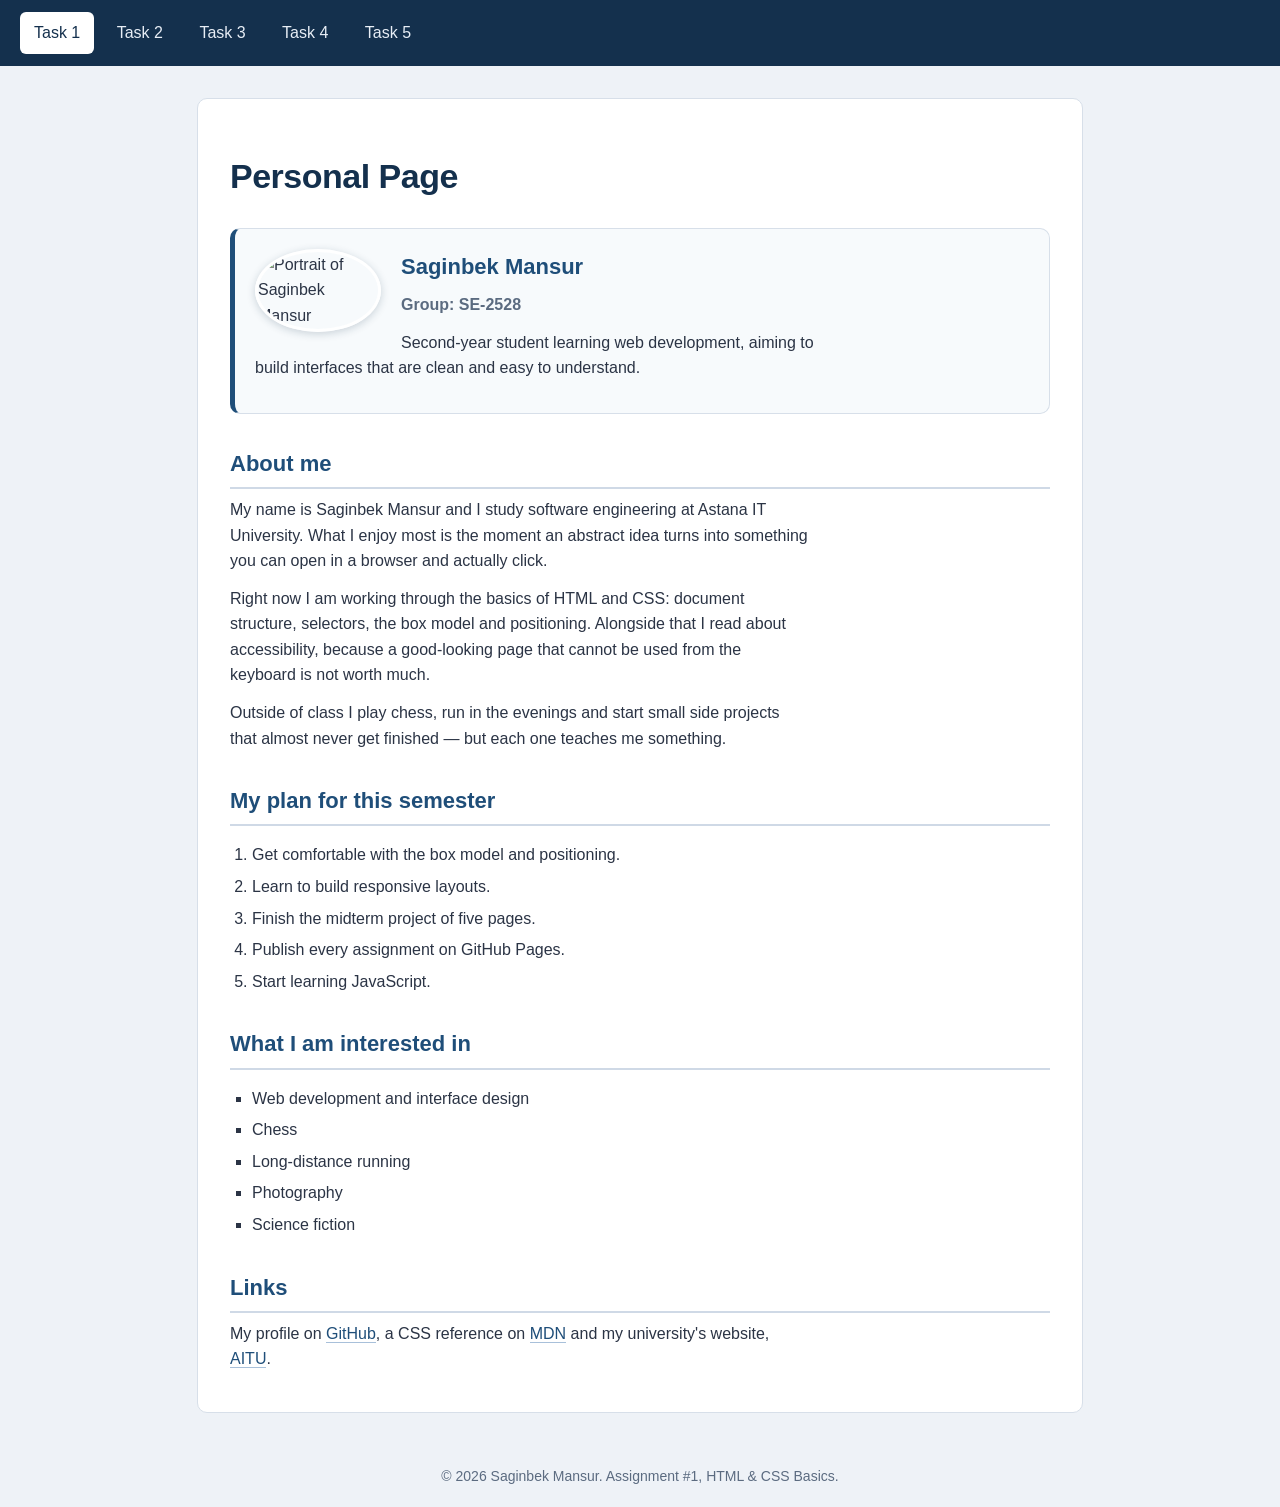
==== index.html @ 6b3d6228 "add Tasks" ====
<!DOCTYPE html>
<html lang="en">
<head>
  <meta charset="UTF-8">
  <meta name="viewport" content="width=device-width, initial-scale=1.0">
  <title>Task 1 — Personal Page</title>
  <link rel="stylesheet" href="styles.css">
</head>
<body>

  <!-- Navigation across all tasks -->
  <nav class="navbar">
    <a class="nav-link active" href="index.html">Task 1</a>
    <a class="nav-link" href="task2.html">Task 2</a>
    <a class="nav-link" href="task3.html">Task 3</a>
    <a class="nav-link" href="task4.html">Task 4</a>
    <a class="nav-link" href="task5.html">Task 5</a>
  </nav>

  <main class="page">

    <h1 id="page-title">Personal Page</h1>

    <!-- Profile card: photo, name, group, short description -->
    <section class="profile-card">
      <img class="avatar" src="C:\Users\Admin\Desktop\web\images\photo_2026-09-18_08-46-28.jpg" alt="Portrait of Saginbek Mansur">
      <div class="profile-info">
        <h2>Saginbek Mansur</h2>
        <p class="group">Group: SE-2528</p>
        <p>Second-year student learning web development, aiming to build
           interfaces that are clean and easy to understand.</p>
      </div>
    </section>

    <h2>About me</h2>
    <p>
      My name is Saginbek Mansur and I study software engineering at
      Astana IT University. What I enjoy most is the moment an abstract idea
      turns into something you can open in a browser and actually click.
    </p>
    <p>
      Right now I am working through the basics of HTML and CSS: document
      structure, selectors, the box model and positioning. Alongside that I read
      about accessibility, because a good-looking page that cannot be used from
      the keyboard is not worth much.
    </p>
    <p>
      Outside of class I play chess, run in the evenings and start small side
      projects that almost never get finished — but each one teaches me something.
    </p>

    <h2>My plan for this semester</h2>
    <ol class="plan-list">
      <li>Get comfortable with the box model and positioning.</li>
      <li>Learn to build responsive layouts.</li>
      <li>Finish the midterm project of five pages.</li>
      <li>Publish every assignment on GitHub Pages.</li>
      <li>Start learning JavaScript.</li>
    </ol>

    <h2>What I am interested in</h2>
    <ul class="hobby-list">
      <li>Web development and interface design</li>
      <li>Chess</li>
      <li>Long-distance running</li>
      <li>Photography</li>
      <li>Science fiction</li>
    </ul>

    <h2>Links</h2>
    <p>
      My profile on <a href="https://github.com/soqyrbala" target="_blank" rel="noopener">GitHub</a>,
      a CSS reference on <a href="https://developer.mozilla.org/en-US/docs/Web/CSS" target="_blank" rel="noopener">MDN</a>
      and my university's website, <a href="https://astanait.edu.kz/" target="_blank" rel="noopener">AITU</a>.
    </p>

  </main>

  <footer class="footer">
    <p>&copy; 2026 Saginbek Mansur. Assignment #1, HTML &amp; CSS Basics.</p>
  </footer>

</body>
</html>
---- styles.css ----
body {
  margin: 0;
  background-color: #eef2f7;
  font-family: "Segoe UI", Tahoma, Geneva, sans-serif;
  font-size: 16px;
  line-height: 1.6;
  color: #2b3445;
}

h1 {
  font-size: 34px;
  margin-bottom: 24px;
}

h2 {
  font-size: 22px;
  color: #1f4e79;
  margin-top: 32px;
  margin-bottom: 8px;
  padding-bottom: 6px;
  border-bottom: 2px solid #cfd9e6;
}

p {
  margin: 0 0 12px;
  max-width: 65ch;
}

a {
  color: #1f4e79;
  text-decoration: none;
  border-bottom: 1px solid #a8c0da;
  transition: color 0.2s, border-color 0.2s;
}

a:hover {
  color: #c2410c;
  border-bottom-color: #c2410c;
}

a:focus-visible {
  outline: 2px solid #c2410c;
  outline-offset: 2px;
}

#page-title {
  color: #14304d;
  letter-spacing: -0.5px;
}

.navbar {
  background-color: #14304d;
  padding: 12px 20px;
}

.nav-link {
  display: inline-block;
  color: #e8eef6;
  padding: 8px 14px;
  margin-right: 4px;
  border: none;
  border-radius: 6px;
}

.nav-link:hover {
  background-color: #27527f;
  color: #ffffff;
}

.nav-link.active {
  background-color: #ffffff;
  color: #14304d;
}

.page {
  max-width: 820px;
  margin: 32px auto;
  padding: 28px 32px;
  background-color: #ffffff;
  border: 1px solid #d7dfe9;
  border-radius: 10px;
}

.profile-card {
  display: block;
  background-color: #f7fafc;
  border: 1px solid #d7dfe9;
  border-left: 5px solid #1f4e79;
  border-radius: 10px;
  padding: 20px;
  overflow: hidden;
}

.avatar {
  float: left;
  width: 120px;
  max-width: 100%;
  margin-right: 20px;
  border: 3px solid #ffffff;
  border-radius: 50%;
  box-shadow: 0 2px 8px rgba(20, 48, 77, 0.2);
}

.profile-info h2 {
  margin-top: 0;
  border-bottom: none;
  padding-bottom: 0;
}

.group {
  font-weight: bold;
  color: #5b6b80;
}

.plan-list {
  padding-left: 22px;
}

.plan-list li {
  margin-bottom: 6px;
}

.hobby-list {
  list-style-type: square;
  padding-left: 22px;
}

.hobby-list li {
  margin-bottom: 6px;
}

.footer {
  text-align: center;
  padding: 20px;
  color: #5b6b80;
  font-size: 14px;
}

.footer p {
  max-width: none;
  margin: 0;
}

@media (max-width: 600px) {
  .page {
    margin: 16px;
    padding: 20px;
  }

  h1 {
    font-size: 26px;
  }

  .avatar {
    float: none;
    display: block;
    margin: 0 auto 16px;
  }

  .profile-card {
    text-align: center;
  }
}

.layout {
  max-width: 960px;
  margin: 24px auto;
  padding: 0 16px 40px;
}

.site-header {
  background-color: #14304d;
  color: #ffffff;
  padding: 28px 24px;
  border-radius: 10px 10px 0 0;
}

.site-header h1 {
  margin: 0 0 8px;
  color: #ffffff;
}

.site-header p {
  margin: 0;
  color: #c9d8e8;
  max-width: none;
}

.section-nav {
  background-color: #27527f;
  padding: 10px 24px;
  box-shadow: 0 2px 4px rgba(0, 0, 0, 0.15);
}

.section-nav a {
  display: inline-block;
  color: #e8eef6;
  border-bottom: none;
  padding: 6px 12px;
  margin-right: 6px;
  border-radius: 6px;
}

.section-nav a:hover {
  background-color: #ffffff;
  color: #14304d;
}

.body-columns {
  background-color: #eef2f7;
  border: 1px solid #d7dfe9;
  border-top: none;
  padding: 24px;
  overflow: hidden;
}

.sidebar {
  float: left;
  width: 220px;
  box-sizing: border-box;
  background-color: #ffffff;
  border: 1px solid #d7dfe9;
  border-radius: 8px;
  padding: 18px;
  box-shadow: 0 2px 6px rgba(20, 48, 77, 0.08);
}

.sidebar h2 {
  margin-top: 0;
  font-size: 18px;
  border-bottom: none;
}

.sidebar ul {
  list-style: none;
  padding: 0;
  margin: 0;
}

.sidebar li {
  margin-bottom: 4px;
}

.sidebar a {
  display: block;
  padding: 8px 10px;
  border-bottom: none;
  border-radius: 6px;
  color: #1f4e79;
}

.sidebar a:hover {
  background-color: #eef2f7;
  color: #c2410c;
}

.content {
  float: right;
  width: calc(100% - 220px - 24px);
  box-sizing: border-box;
  background-color: #ffffff;
  border: 1px solid #d7dfe9;
  border-radius: 8px;
  padding: 20px 24px;
  box-shadow: 0 2px 6px rgba(20, 48, 77, 0.08);
}

.content h2 {
  font-size: 19px;
}

.site-footer {
  background-color: #14304d;
  color: #c9d8e8;
  text-align: center;
  padding: 16px;
  border-radius: 0 0 10px 10px;
}

.site-footer p {
  margin: 0;
  max-width: none;
  color: inherit;
}

@media (max-width: 700px) {
  .sidebar,
  .content {
    float: none;
    width: auto;
    margin-bottom: 16px;
  }
}

body.tribute-page {
  background: linear-gradient(180deg, #fdfbf6 0%, #f1ece0 100%);
  font-family: "Source Sans 3", "Segoe UI", sans-serif;
  color: #2a2a2a;
}

.tribute-header {
  background-color: #1c1c1c;
  color: #f4ead8;
  text-align: center;
  padding: 48px 20px 36px;
}

.tribute-header h1 {
  font-family: "Playfair Display", Georgia, serif;
  font-size: 44px;
  margin: 0 0 10px;
  color: #f4ead8;
}

.tribute-header h3 {
  font-weight: 400;
  font-style: italic;
  color: #c9b892;
  margin: 0;
  font-size: 17px;
}

body.tribute-page .content {
  float: none;
  width: auto;
  max-width: 680px;
  margin: 36px auto;
  padding: 0 20px 40px;
  background: none;
  border: none;
  box-shadow: none;
}

body.tribute-page .content h2 {
  font-family: "Playfair Display", Georgia, serif;
  font-size: 24px;
  color: #1c1c1c;
  border-bottom: 2px solid #c9b892;
}

.portrait {
  display: block;
  max-width: 240px;
  width: 100%;
  margin: 20px auto;
  border-radius: 8px;
  border: 4px solid #ffffff;
  box-shadow: 0 6px 18px rgba(0, 0, 0, 0.25);
}

.tribute-list {
  padding-left: 22px;
  list-style-type: "— ";
}

.tribute-list li {
  margin-bottom: 8px;
  padding-left: 4px;
}

.closing {
  font-style: italic;
  color: #4a4a4a;
  border-left: 3px solid #c9b892;
  padding-left: 14px;
}

.links {
  margin: 24px 0 16px;
}

.links a {
  margin-right: 16px;
}

.btn {
  display: inline-block;
  background-color: #1c1c1c;
  color: #f4ead8;
  border: none;
  border-radius: 6px;
  padding: 12px 22px;
  font-weight: 600;
  text-decoration: none;
}

.btn:hover {
  background-color: #c9b892;
  color: #1c1c1c;
}

@media (max-width: 600px) {
  .tribute-header h1 {
    font-size: 32px;
  }
}

.grades-table {
  border: 1px solid black;
  width: 100%;
  border-collapse: collapse;
  margin: 16px 0 8px;
  box-shadow: 0 2px 8px rgba(20, 48, 77, 0.08);
}

.grades-table caption {
  text-align: left;
  font-weight: 600;
  color: #14304d;
  margin-bottom: 8px;
}

.grades-table th,
.grades-table td {
  border: 1px solid #d7dfe9;
  padding: 10px 14px;
  text-align: left;
}

.grades-table thead th {
  background-color: #1f4e79;
  color: #ffffff;
  font-weight: 600;
}

.grades-table tbody tr:nth-child(even) {
  background-color: #f3f6fa;
}

.grades-table tbody tr:nth-child(odd) {
  background-color: #ffffff;
}

.grades-table .highlight-row {
  background-color: #fdf0dd;
}

.table-note {
  font-size: 14px;
  color: #5b6b80;
  font-style: italic;
}

.feedback-form {
  max-width: 420px;
  margin: 20px auto;
  background-color: #ffffff;
  border: 1px solid #d7dfe9;
  border-radius: 10px;
  padding: 24px 28px;
  box-shadow: 0 2px 8px rgba(20, 48, 77, 0.08);
}

.form-row {
  margin-bottom: 16px;
}

.form-row label,
.form-row .form-label {
  display: block;
  margin-bottom: 6px;
  font-weight: 600;
  color: #14304d;
}

.feedback-form input[type="text"],
.feedback-form input[type="email"],
.feedback-form select,
.feedback-form textarea {
  width: 100%;
  box-sizing: border-box;
  padding: 9px 12px;
  border: 1px solid #c3cedd;
  border-radius: 6px;
  font-family: inherit;
  font-size: 15px;
}

.feedback-form input:focus,
.feedback-form select:focus,
.feedback-form textarea:focus {
  outline: none;
  border-color: #1f4e79;
  box-shadow: 0 0 0 2px rgba(31, 78, 121, 0.15);
}

.radio-group label {
  display: inline-block;
  font-weight: 400;
  margin-right: 16px;
  color: #2b3445;
}

.radio-group input {
  margin-right: 4px;
}

.submit-btn {
  display: block;
  width: 100%;
  text-align: center;
  border: none;
  cursor: pointer;
  font-size: 15px;
}
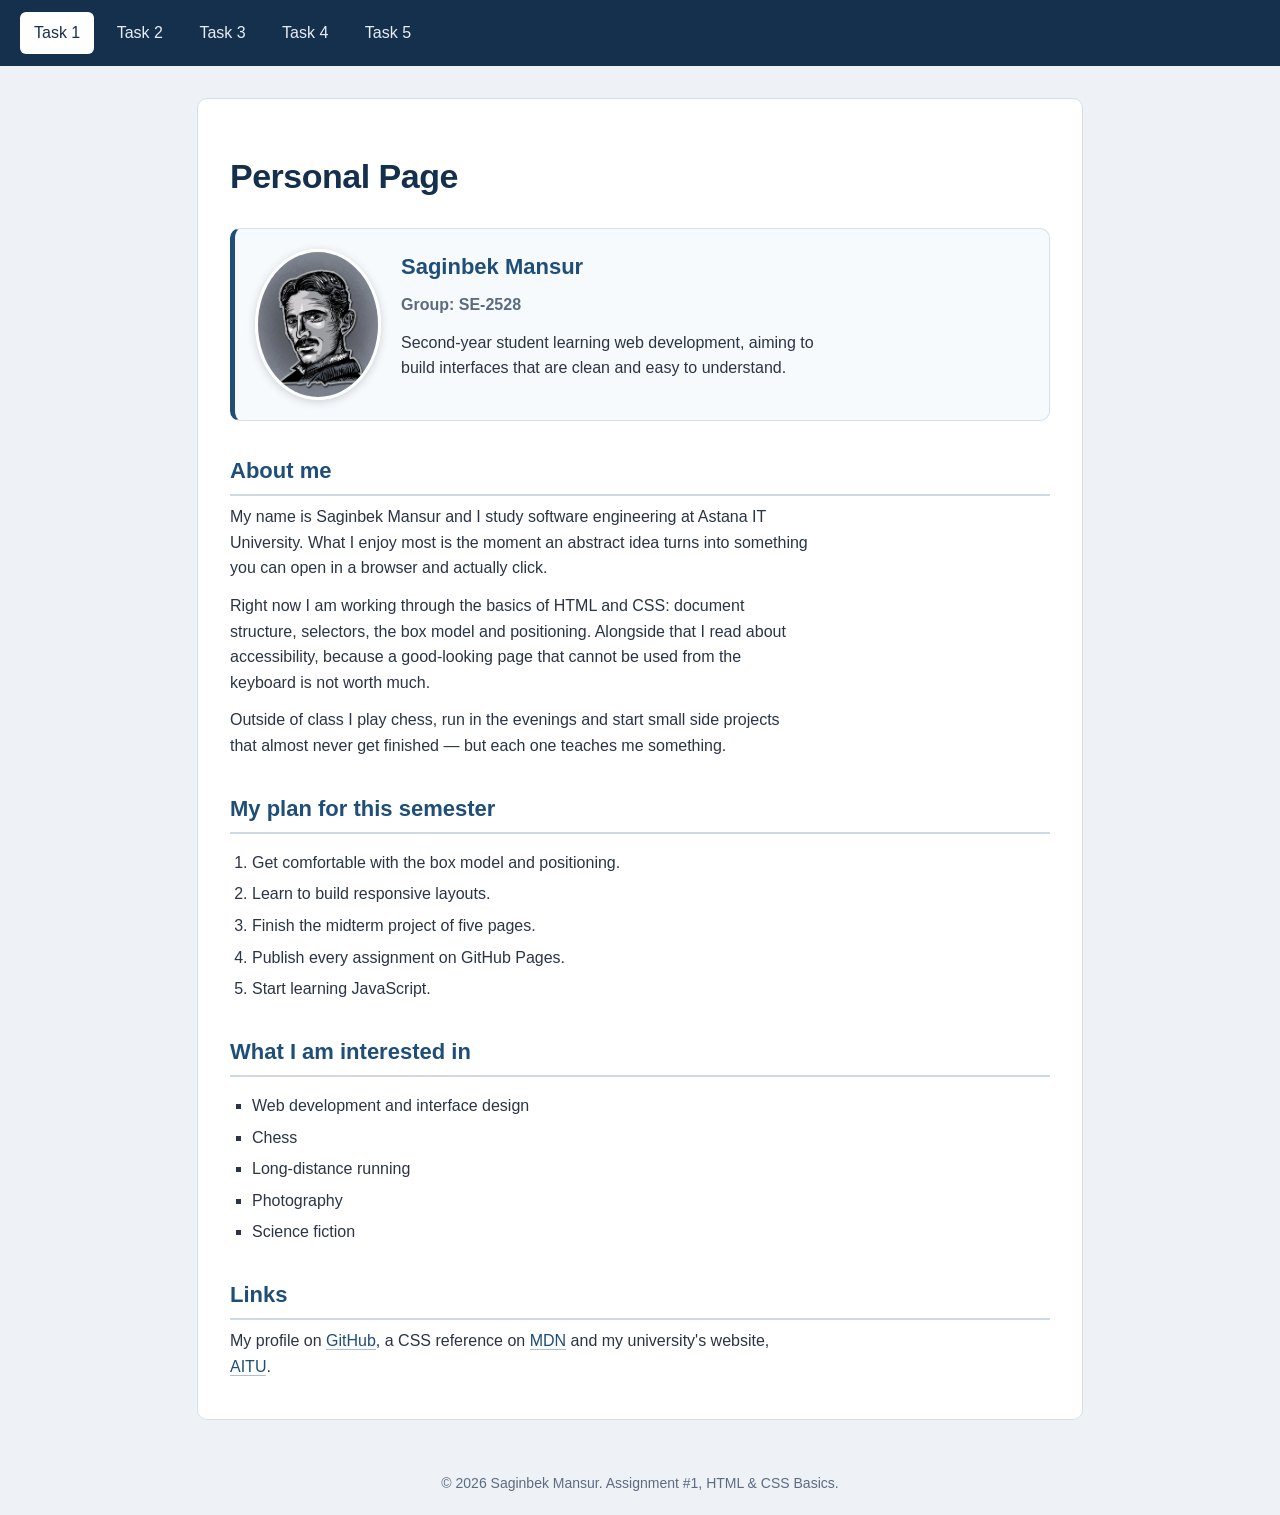
==== commit c40c5ed2: "add task" ====
--- a/index.html
+++ b/index.html
@@ -8,7 +8,6 @@
 </head>
 <body>
 
-  <!-- Navigation across all tasks -->
   <nav class="navbar">
     <a class="nav-link active" href="index.html">Task 1</a>
     <a class="nav-link" href="task2.html">Task 2</a>
@@ -21,9 +20,8 @@
 
     <h1 id="page-title">Personal Page</h1>
 
-    <!-- Profile card: photo, name, group, short description -->
     <section class="profile-card">
-      <img class="avatar" src="C:\Users\Admin\Desktop\web\images\photo_2026-09-18_08-46-28.jpg" alt="Portrait of Saginbek Mansur">
+      <img class="avatar" src="nikola-tesla-3909844_1280.jpg" alt="Portrait of Saginbek Mansur">
       <div class="profile-info">
         <h2>Saginbek Mansur</h2>
         <p class="group">Group: SE-2528</p>
--- a/styles.css
+++ b/styles.css
@@ -398,7 +398,7 @@
 }
 
 .grades-table {
-  border: 1px solid black;
+  border: 3px solid black;
   width: 100%;
   border-collapse: collapse;
   margin: 16px 0 8px;
@@ -414,7 +414,7 @@
 
 .grades-table th,
 .grades-table td {
-  border: 1px solid #d7dfe9;
+  border: 3px solid black;
   padding: 10px 14px;
   text-align: left;
 }
